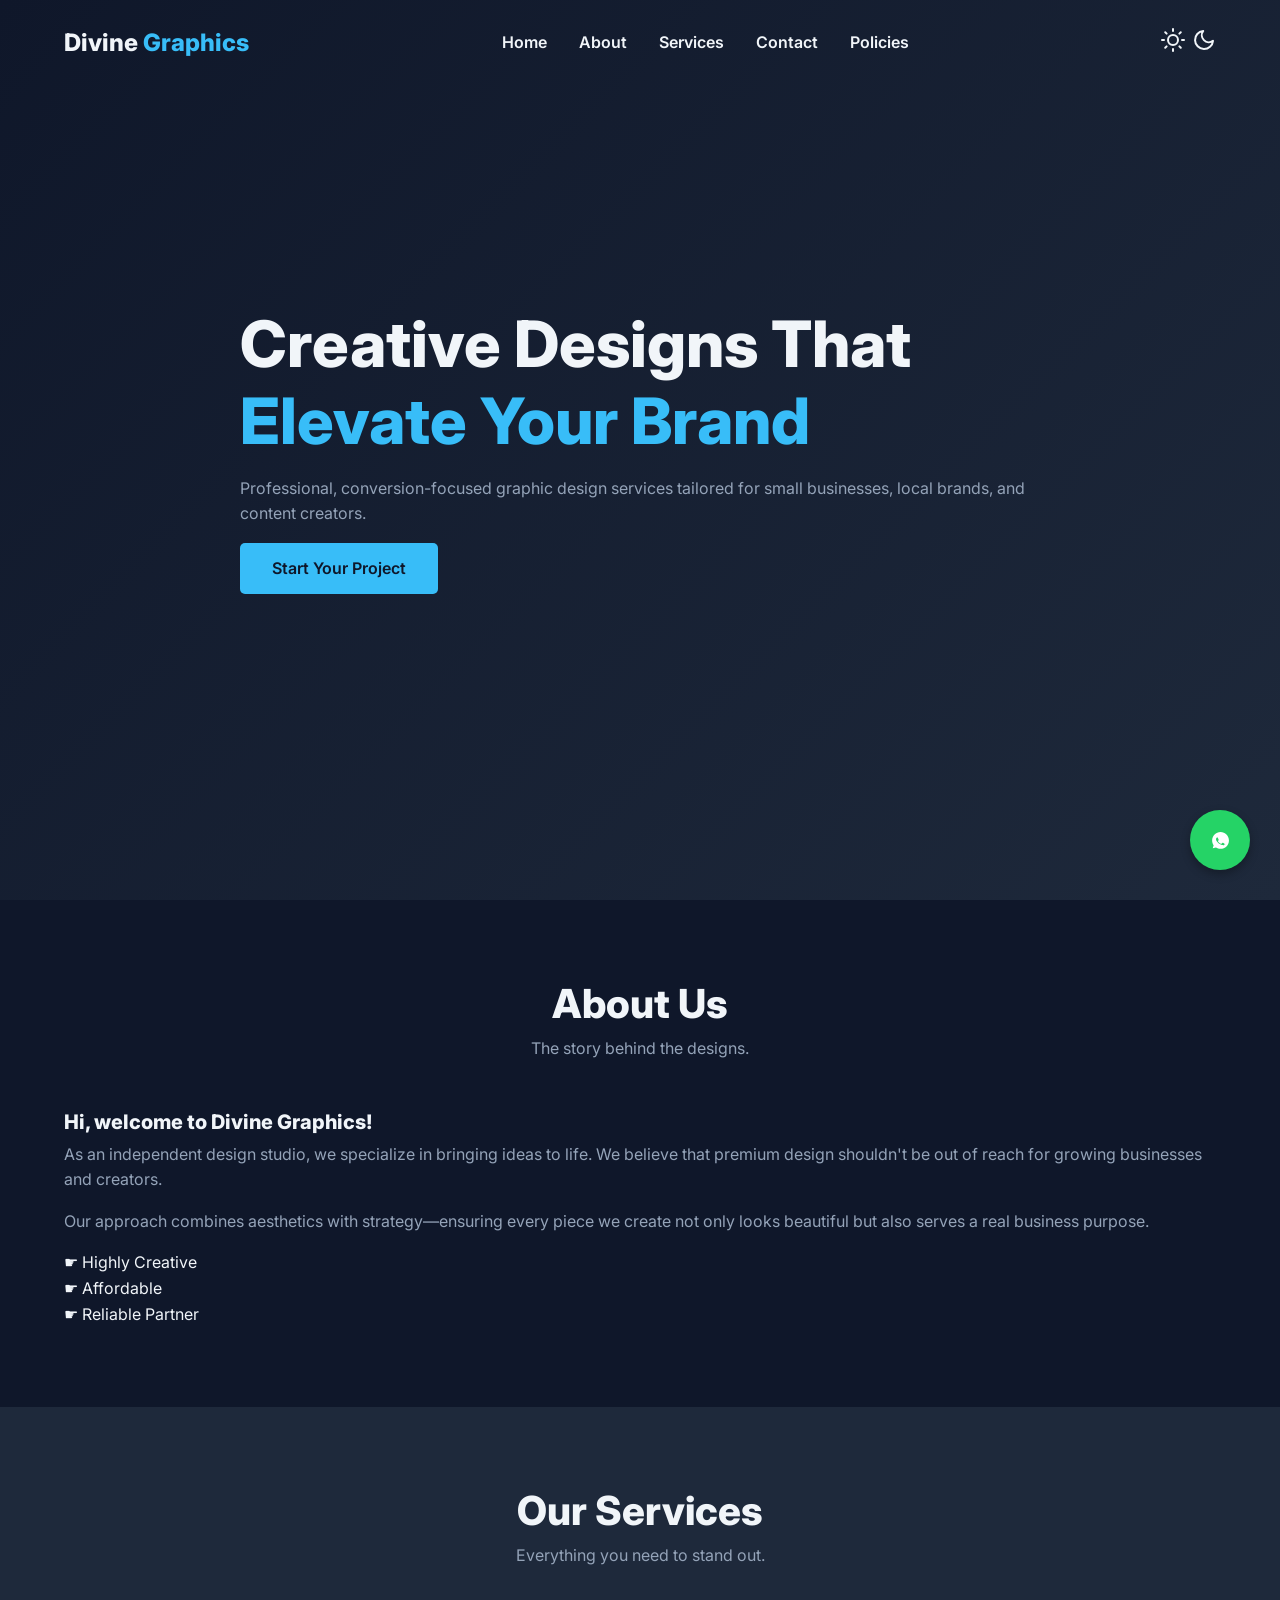
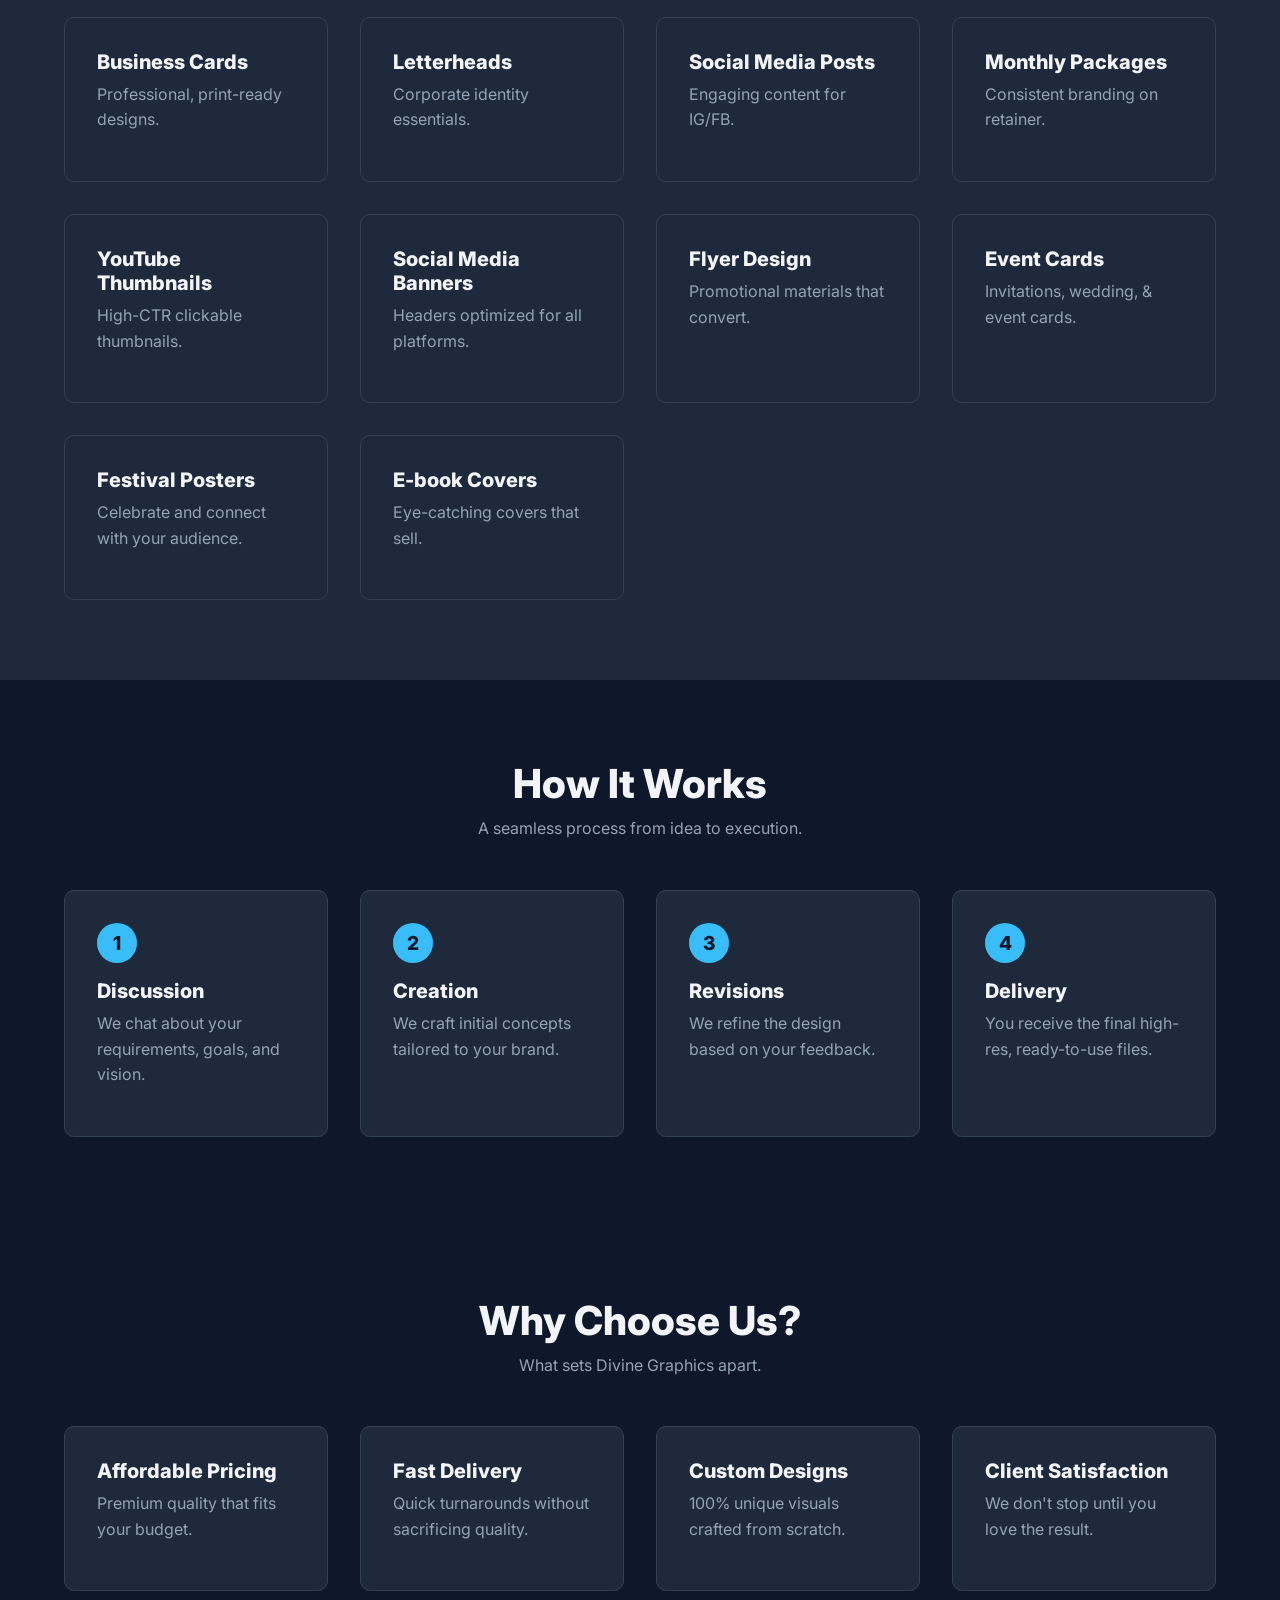
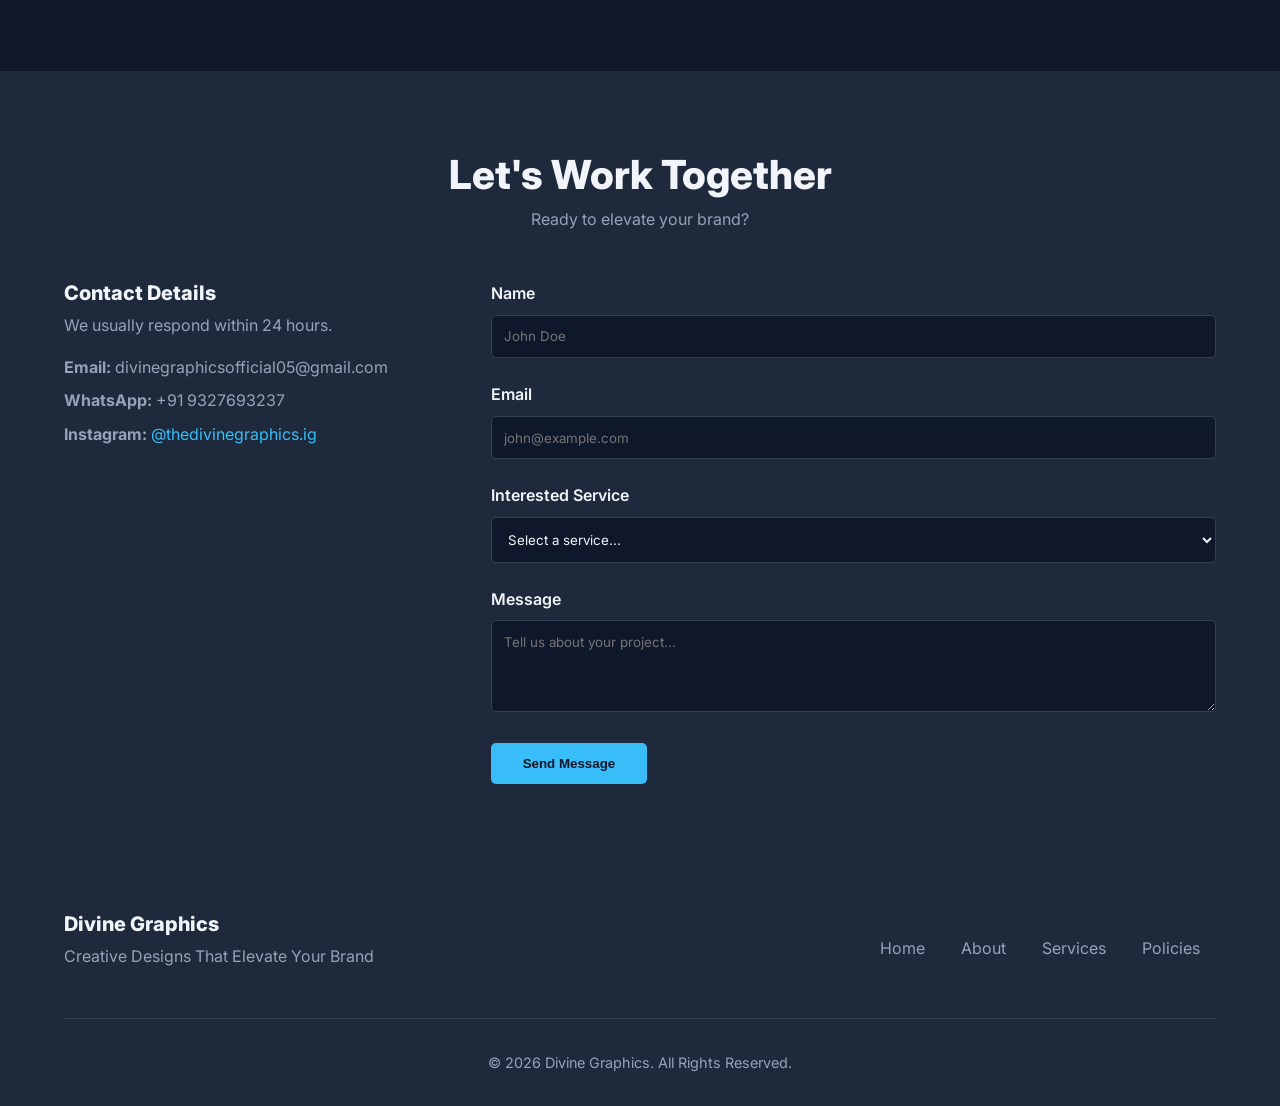
==== index.html @ d53c1978 "initial website upload" ====
<!DOCTYPE html>
<html lang="en">
<head>
    <meta charset="UTF-8">
    <meta name="viewport" content="width=device-width, initial-scale=1.0">
    <title>Divine Graphics | Creative Designs That Elevate Your Brand</title>
    <meta name="description" content="Freelance graphic design services for small businesses and creators. Elevate your brand with Divine Graphics.">
    <link href="https://fonts.googleapis.com/css2?family=Inter:wght@300;400;600;800&display=swap" rel="stylesheet">
    <link rel="stylesheet" href="style.css">
</head>
<body>
    <div class="scroll-progress" id="progressBar"></div>

    <div class="loader-wrapper" id="loader">
        <div class="loader-spinner"></div>
    </div>

    <a href="https://wa.link/51grue" class="floating-wa" target="_blank" aria-label="Chat on WhatsApp">
        <svg viewBox="0 0 24 24" fill="currentColor"><path d="M12.031 6.172c-3.181 0-5.767 2.586-5.768 5.766-.001 1.298.38 2.27 1.019 3.287l-.582 2.128 2.182-.573c.978.58 1.911.928 3.145.929 3.178 0 5.767-2.587 5.768-5.766.001-3.187-2.575-5.77-5.764-5.771zm3.392 8.244c-.144.405-.837.774-1.17.824-.299.045-.677.063-1.092-.069-.252-.08-.708-.287-1.652-.783-1.208-.633-2.016-1.859-2.078-1.944-.061-.085-.498-.664-.498-1.268s.313-.902.428-1.025c.114-.123.249-.153.332-.153.082 0 .164.001.236.004.086.004.202-.033.315.242.128.314.437 1.066.476 1.144.038.078.064.169.013.272-.051.103-.077.165-.153.256-.077.091-.164.198-.231.277-.074.085-.152.176-.065.326.088.15 .391.644.836 1.042.574.512 1.061.668 1.209.743.149.075.236.061.325-.038.089-.098.384-.447.487-.601.102-.153.205-.127.34-.076.136.051.861.406 1.009.481.149.075.249.112.285.174.036.062.036.357-.108.762z"/></svg>
    </a>

    <header id="header">
        <div class="container nav-container">
            <a href="#" class="logo">Divine <span>Graphics</span></a>
            <nav>
                <ul class="nav-links">
                    <li><a href="#home">Home</a></li>
                    <li><a href="#about">About</a></li>
                    <li><a href="#services">Services</a></li>
                    <!--<li><a href="#portfolio">Portfolio</a></li>-->
                    <li><a href="#contact">Contact</a></li>
                    <li><a href="legal.html">Policies</a></li>
                </ul>
            </nav>
            <div class="nav-actions">
                <button class="theme-toggle" id="themeToggle" aria-label="Toggle Theme">
    <svg class="sun-icon" xmlns="http://www.w3.org/2000/svg" width="24" height="24" viewBox="0 0 24 24" fill="none" stroke="currentColor" stroke-width="2" stroke-linecap="round" stroke-linejoin="round">
        <circle cx="12" cy="12" r="5"></circle>
        <line x1="12" y1="1" x2="12" y2="3"></line>
        <line x1="12" y1="21" x2="12" y2="23"></line>
        <line x1="4.22" y1="4.22" x2="5.64" y2="5.64"></line>
        <line x1="18.36" y1="18.36" x2="19.78" y2="19.78"></line>
        <line x1="1" y1="12" x2="3" y2="12"></line>
        <line x1="21" y1="12" x2="23" y2="12"></line>
        <line x1="4.22" y1="19.78" x2="5.64" y2="18.36"></line>
        <line x1="18.36" y1="5.64" x2="19.78" y2="4.22"></line>
    </svg>
    <svg class="moon-icon" xmlns="http://www.w3.org/2000/svg" width="24" height="24" viewBox="0 0 24 24" fill="none" stroke="currentColor" stroke-width="2" stroke-linecap="round" stroke-linejoin="round">
        <path d="M21 12.79A9 9 0 1 1 11.21 3 7 7 0 0 0 21 12.79z"></path>
    </svg>
</button>

                <div class="hamburger" id="hamburger">
                    <span></span><span></span><span></span>
                </div>
            </div>
        </div>
    </header>

    <main>
        <section id="home" class="hero">
            <div class="container hero-content animate-on-scroll">
                <h1>Creative Designs That <span class="text-accent">Elevate Your Brand</span></h1>
                <p>Professional, conversion-focused graphic design services tailored for small businesses, local brands, and content creators.</p>
                <a href="#contact" class="btn btn-primary">Start Your Project</a>
            </div>
        </section>

        <section id="about" class="section">
            <div class="container animate-on-scroll">
                <div class="section-title">
                    <h2>About Us</h2>
                    <p>The story behind the designs.</p>
                </div>
                <div class="about-grid">
                    <div class="about-text">
                        <h3>Hi, welcome to Divine Graphics!</h3>
                        <p>As an independent design studio, we specialize in bringing ideas to life. We believe that premium design shouldn't be out of reach for growing businesses and creators.</p>
                        <p>Our approach combines aesthetics with strategy—ensuring every piece we create not only looks beautiful but also serves a real business purpose.</p>
                        <div class="about-highlights">
                            <span>&#9755; Highly Creative</span><br>
                            <span>&#9755; Affordable</span><br>
                            <span>&#9755; Reliable Partner</span><br>
                        </div>
                    </div>
                </div>
            </div>
        </section>

        <section id="services" class="section bg-surface">
            <div class="container animate-on-scroll">
                <div class="section-title">
                    <h2>Our Services</h2>
                    <p>Everything you need to stand out.</p>
                </div>
                <div class="services-grid">
                    <div class="service-card"><h3>Business Cards</h3><p>Professional, print-ready designs.</p></div>
                    <div class="service-card"><h3>Letterheads</h3><p>Corporate identity essentials.</p></div>
                    <div class="service-card"><h3>Social Media Posts</h3><p>Engaging content for IG/FB.</p></div>
                    <div class="service-card"><h3>Monthly Packages</h3><p>Consistent branding on retainer.</p></div>
                    <div class="service-card"><h3>YouTube Thumbnails</h3><p>High-CTR clickable thumbnails.</p></div>
                    <div class="service-card"><h3>Social Media Banners</h3><p>Headers optimized for all platforms.</p></div>
                    <div class="service-card"><h3>Flyer Design</h3><p>Promotional materials that convert.</p></div>
                    <div class="service-card"><h3>Event Cards</h3><p>Invitations, wedding, & event cards.</p></div>
                    <div class="service-card"><h3>Festival Posters</h3><p>Celebrate and connect with your audience.</p></div>
                    <div class="service-card"><h3>E-book Covers</h3><p>Eye-catching covers that sell.</p></div>
                </div>
            </div>
        </section>

        <section id="process" class="section">
            <div class="container animate-on-scroll">
                <div class="section-title">
                    <h2>How It Works</h2>
                    <p>A seamless process from idea to execution.</p>
                </div>
                <div class="process-grid">
                    <div class="process-step">
                        <div class="step-num">1</div>
                        <h3>Discussion</h3>
                        <p>We chat about your requirements, goals, and vision.</p>
                    </div>
                    <div class="process-step">
                        <div class="step-num">2</div>
                        <h3>Creation</h3>
                        <p>We craft initial concepts tailored to your brand.</p>
                    </div>
                    <div class="process-step">
                        <div class="step-num">3</div>
                        <h3>Revisions</h3>
                        <p>We refine the design based on your feedback.</p>
                    </div>
                    <div class="process-step">
                        <div class="step-num">4</div>
                        <h3>Delivery</h3>
                        <p>You receive the final high-res, ready-to-use files.</p>
                    </div>
                </div>
            </div>
        </section>

<!--        <section id="portfolio" class="section bg-surface">
            <div class="container animate-on-scroll">
                <div class="section-title">
                    <h2>Portfolio</h2>
                    <p>A glimpse into our recent work.</p>
                </div>
                <div class="portfolio-grid">
                    <div class="portfolio-item"><img src="https://images.unsplash.com/photo-1626785774573-4b799315345d?ixlib=rb-1.2.1&auto=format&fit=crop&w=800&q=80" alt="Portfolio 1" loading="lazy"></div>
                    <div class="portfolio-item"><img src="https://images.unsplash.com/photo-1611162617474-5b21e879e113?ixlib=rb-1.2.1&auto=format&fit=crop&w=800&q=80" alt="Portfolio 2" loading="lazy"></div>
                    <div class="portfolio-item"><img src="https://images.unsplash.com/photo-1621609764095-b32bbe35cf3a?ixlib=rb-1.2.1&auto=format&fit=crop&w=800&q=80" alt="Portfolio 3" loading="lazy"></div>
                    <div class="portfolio-item"><img src="https://images.unsplash.com/photo-1586717791821-3f44a563fa4c?ixlib=rb-1.2.1&auto=format&fit=crop&w=800&q=80" alt="Portfolio 4" loading="lazy"></div>
                    <div class="portfolio-item"><img src="https://images.unsplash.com/photo-1542744094-3a31f272c490?ixlib=rb-1.2.1&auto=format&fit=crop&w=800&q=80" alt="Portfolio 5" loading="lazy"></div>
                    <div class="portfolio-item"><img src="https://images.unsplash.com/photo-1600132806370-bf17e65e942f?ixlib=rb-1.2.1&auto=format&fit=crop&w=800&q=80" alt="Portfolio 6" loading="lazy"></div>
                </div>
            </div>
        </section>
-->
        <section id="why-us" class="section">
            <div class="container animate-on-scroll">
                <div class="section-title">
                    <h2>Why Choose Us?</h2>
                    <p>What sets Divine Graphics apart.</p>
                </div>
                <div class="features-grid">
                    <div class="feature-card"><h3>Affordable Pricing</h3><p>Premium quality that fits your budget.</p></div>
                    <div class="feature-card"><h3>Fast Delivery</h3><p>Quick turnarounds without sacrificing quality.</p></div>
                    <div class="feature-card"><h3>Custom Designs</h3><p>100% unique visuals crafted from scratch.</p></div>
                    <div class="feature-card"><h3>Client Satisfaction</h3><p>We don't stop until you love the result.</p></div>
                </div>
            </div>
        </section>

        <section id="contact" class="section bg-surface">
            <div class="container animate-on-scroll">
                <div class="section-title">
                    <h2>Let's Work Together</h2>
                    <p>Ready to elevate your brand?</p>
                </div>
                <div class="contact-wrapper">
                    <div class="contact-info">
                        <h3>Contact Details</h3>
                        <p>We usually respond within 24 hours.</p>
                        <ul>
                            <li><strong>Email:</strong> divinegraphicsofficial05@gmail.com</li>
                            <li><strong>WhatsApp:</strong> +91 9327693237</li>
                            <li><strong>Instagram:</strong> <a href="https://instagram.com/thedivinegraphics.ig" target="_blank">@thedivinegraphics.ig</a></li>
                        </ul>
                    </div>
                    <div class="contact-form">
                        <form action="https://formsubmit.co/divinegraphicsofficial05@gmail.com" method="POST">
                            <input type="hidden" name="_subject" value="New Inquiry - Divine Graphics">
                            <input type="hidden" name="_captcha" value="false">
                            <input type="hidden" name="_next" value="https://yourwebsite.com/thanks.html"> <div class="form-group">
                                <label for="name">Name</label>
                                <input type="text" id="name" name="name" required placeholder="John Doe">
                            </div>
                            <div class="form-group">
                                <label for="email">Email</label>
                                <input type="email" id="email" name="email" required placeholder="john@example.com">
                            </div>
                            <div class="form-group">
                                <label for="service">Interested Service</label>
                                <select id="service" name="service" required>
                                    <option value="" disabled selected>Select a service...</option>
                                    <option value="Social Media">Social Media Posts / Banners</option>
                                    <option value="Print">Business Cards / Letterheads / Flyers</option>
                                    <option value="YouTube">YouTube Thumbnails</option>
                                    <option value="Package">Monthly Package</option>
                                    <option value="Event">Events Cards / Wedding Card</option>
                                    <option value="E-Book">E-Book Cover</option>
                                    <option value="Other">Other</option>
                                </select>
                            </div>
                            <div class="form-group">
                                <label for="message">Message</label>
                                <textarea id="message" name="message" rows="4" required placeholder="Tell us about your project..."></textarea>
                            </div>
                            <button type="submit" class="btn btn-primary">Send Message</button>
                        </form>
                    </div>
                </div>
            </div>
        </section>
    </main>

    <footer>
        <div class="container footer-content">
            <div class="footer-brand">
                <h3>Divine Graphics</h3>
                <p>Creative Designs That Elevate Your Brand</p>
            </div>
            <div class="footer-links">
                <a href="#home">Home</a>
                <a href="#about">About</a>
                <a href="#services">Services</a>
                <!--<a href="#portfolio">Portfolio</a>-->
                <a href="legal.html">Policies</a>
            </div>
        </div>
        <div class="footer-bottom">
            <p>&copy; <span id="year"></span> Divine Graphics. All Rights Reserved.</p>
        </div>
    </footer>

    <script src="script.js"></script>
</body>
</html>
---- style.css ----
/* Base & CSS Variables */
:root {
    /* Default Dark Theme */
    --bg-color: #0f172a;
    --surface-color: #1e293b;
    --text-color: #f1f5f9;
    --text-muted: #94a3b8;
    --accent-color: #38bdf8;
    --accent-hover: #0284c7;
    --border-color: #334155;
    
    --font-main: 'Inter', sans-serif;
    --transition: 0.3s ease-in-out;
}

[data-theme="light"] {
    --bg-color: #f8fafc;
    --surface-color: #ffffff;
    --text-color: #0f172a;
    --text-muted: #475569;
    --border-color: #e2e8f0;
}

* {
    margin: 0;
    padding: 0;
    box-sizing: border-box;
}

html {
    scroll-behavior: smooth;
}

body {
    font-family: var(--font-main);
    background-color: var(--bg-color);
    color: var(--text-color);
    line-height: 1.6;
    overflow-x: hidden;
    transition: background-color var(--transition), color var(--transition);
}

.container {
    width: 90%;
    max-width: 1200px;
    margin: 0 auto;
}

.bg-surface { background-color: var(--surface-color); }
.text-accent { color: var(--accent-color); }

/* Typography */
h1, h2, h3 { font-weight: 800; line-height: 1.2; }
h1 { font-size: clamp(2.5rem, 5vw, 4rem); margin-bottom: 1rem; }
h2 { font-size: clamp(2rem, 4vw, 2.5rem); margin-bottom: 0.5rem; }
h3 { font-size: 1.25rem; margin-bottom: 0.5rem; }
p { color: var(--text-muted); margin-bottom: 1rem; }

/* Buttons */
.btn {
    display: inline-block;
    padding: 0.8rem 2rem;
    border-radius: 5px;
    text-decoration: none;
    font-weight: 600;
    cursor: pointer;
    transition: var(--transition);
    border: none;
}
.btn-primary {
    background-color: var(--accent-color);
    color: #0f172a; /* high contrast on accent */
}
.btn-primary:hover {
    background-color: var(--accent-hover);
    color: #fff;
    transform: translateY(-2px);
}

/* Scroll Progress */
.scroll-progress {
    position: fixed;
    top: 0; left: 0; width: 0%; height: 4px;
    background-color: var(--accent-color);
    z-index: 1000;
    transition: width 0.1s;
}

/* Loader */
.loader-wrapper {
    position: fixed;
    top: 0; left: 0; width: 100%; height: 100%;
    background-color: var(--bg-color);
    display: flex; justify-content: center; align-items: center;
    z-index: 9999;
    transition: opacity 0.5s ease;
}
.loader-spinner {
    width: 50px; height: 50px;
    border: 5px solid var(--surface-color);
    border-top: 5px solid var(--accent-color);
    border-radius: 50%;
    animation: spin 1s linear infinite;
}
@keyframes spin { 0% { transform: rotate(0deg); } 100% { transform: rotate(360deg); } }

/* Floating WhatsApp */
.floating-wa {
    position: fixed;
    bottom: 30px; right: 30px;
    width: 60px; height: 60px;
    background-color: #25D366; color: white;
    border-radius: 50%;
    display: flex; justify-content: center; align-items: center;
    box-shadow: 0 4px 10px rgba(0,0,0,0.3);
    z-index: 900;
    transition: transform var(--transition);
}
.floating-wa svg { width: 35px; height: 35px; }
.floating-wa:hover { transform: scale(1.1); }

/* Header & Nav */
header {
    position: fixed; top: 0; width: 100%;
    padding: 1.5rem 0;
    z-index: 100;
    transition: var(--transition);
}
header.scrolled {
    background-color: var(--surface-color);
    padding: 1rem 0;
    box-shadow: 0 2px 10px rgba(0,0,0,0.1);
}
.nav-container { display: flex; justify-content: space-between; align-items: center; }
.logo { font-size: 1.5rem; font-weight: 800; text-decoration: none; color: var(--text-color); }
.logo span { color: var(--accent-color); }
.nav-links { list-style: none; display: flex; gap: 2rem; }
.nav-links a { text-decoration: none; color: var(--text-color); font-weight: 600; transition: color var(--transition); }
.nav-links a:hover, .nav-links a.active { color: var(--accent-color); }
.nav-actions { display: flex; align-items: center; gap: 1rem; }
.theme-toggle { background: none; border: none; font-size: 1.5rem; cursor: pointer; color: var(--text-color); }
.hamburger { display: none; flex-direction: column; gap: 5px; cursor: pointer; }
.hamburger span { width: 25px; height: 3px; background-color: var(--text-color); transition: var(--transition); }

/* Layout Sections */
.section { padding: 5rem 0; }
.section-title { text-align: center; margin-bottom: 3rem; }

/* Hero */
.hero {
    height: 100vh;
    display: flex; align-items: center;
    background: linear-gradient(135deg, var(--bg-color) 0%, var(--surface-color) 100%);
}
.hero-content { max-width: 800px; text-align: left; }

/* Grids */
.services-grid, .features-grid, .process-grid {
    display: grid;
    grid-template-columns: repeat(auto-fit, minmax(250px, 1fr));
    gap: 2rem;
}
.service-card, .feature-card, .process-step {
    background: var(--surface-color);
    padding: 2rem; border-radius: 10px;
    border: 1px solid var(--border-color);
    transition: transform var(--transition), box-shadow var(--transition);
}
.service-card:hover, .feature-card:hover {
    transform: translateY(-5px);
    box-shadow: 0 10px 20px rgba(0,0,0,0.2);
    border-color: var(--accent-color);
}
.step-num {
    width: 40px; height: 40px;
    background: var(--accent-color); color: #0f172a;
    display: flex; justify-content: center; align-items: center;
    border-radius: 50%; font-weight: 800; font-size: 1.2rem;
    margin-bottom: 1rem;
}

/* Portfolio Grid */
.portfolio-grid {
   /* display: hidden;*/
    display: grid;
    grid-template-columns: repeat(auto-fit, minmax(300px, 1fr));
    gap: 1.5rem;
}
.portfolio-item {
    overflow: hidden; border-radius: 10px;
    position: relative; aspect-ratio: 4/3;
}
.portfolio-item img {
    width: 100%; height: 100%; object-fit: cover;
    transition: transform 0.5s ease;
}
.portfolio-item:hover img { transform: scale(1.1); }
.portfolio-item::after {
    content: ''; position: absolute; inset: 0;
    background: linear-gradient(to top, rgba(15, 23, 42, 0.8), transparent);
    opacity: 0; transition: opacity var(--transition);
}
.portfolio-item:hover::after { opacity: 1; }

/* Contact Form */
.contact-wrapper {
    display: grid; grid-template-columns: 1fr 2fr; gap: 4rem;
}
.contact-info ul { list-style: none; margin-top: 1rem; }
.contact-info li { margin-bottom: 0.5rem; color: var(--text-muted); }
.contact-info a { color: var(--accent-color); text-decoration: none; }
.form-group { margin-bottom: 1.5rem; }
.form-group label { display: block; margin-bottom: 0.5rem; font-weight: 600; }
.form-group input, .form-group select, .form-group textarea {
    width: 100%; padding: 0.8rem;
    background: var(--bg-color); color: var(--text-color);
    border: 1px solid var(--border-color); border-radius: 5px;
    font-family: var(--font-main);
}
.form-group input:focus, .form-group select:focus, .form-group textarea:focus {
    outline: none; border-color: var(--accent-color);
}

/* Footer */
footer { background: var(--surface-color); padding: 3rem 0 1rem; text-align: center; }
.footer-content { display: flex; justify-content: space-between; align-items: center; flex-wrap: wrap; margin-bottom: 2rem; border-bottom: 1px solid var(--border-color); padding-bottom: 2rem; }
.footer-brand { text-align: left; }
.footer-links a { color: var(--text-muted); text-decoration: none; margin: 0 1rem; transition: color var(--transition); }
.footer-links a:hover { color: var(--accent-color); }
.footer-bottom p { font-size: 0.9rem; }

/* Animations */
.animate-on-scroll { opacity: 0; transform: translateY(30px); transition: opacity 0.6s ease-out, transform 0.6s ease-out; }
.animate-on-scroll.is-visible { opacity: 1; transform: translateY(0); }

/* Legal Page Tabs */
.tab-container { margin-top: 2rem; }
.tab-buttons { display: flex; gap: 1rem; border-bottom: 2px solid var(--border-color); margin-bottom: 2rem; }
.tab-btn { background: none; border: none; padding: 1rem 2rem; color: var(--text-muted); font-size: 1.1rem; font-weight: 600; cursor: pointer; transition: var(--transition); }
.tab-btn.active { color: var(--accent-color); border-bottom: 2px solid var(--accent-color); margin-bottom: -2px; }
.tab-content { display: none; animation: fadeIn 0.4s ease-out; }
.tab-content.active { display: block; }
.tab-content ul { padding-left: 1.5rem; margin-bottom: 1rem; color: var(--text-muted); }
@keyframes fadeIn { from { opacity: 0; } to { opacity: 1; } }

/* Media Queries */
@media (max-width: 768px) {
    .hamburger { display: flex; }
    .nav-links {
        position: absolute; top: 100%; left: 0; width: 100%;
        background: var(--surface-color);
        flex-direction: column; text-align: center; gap: 0;
        max-height: 0; overflow: hidden; transition: max-height 0.4s ease;
    }
    .nav-links.nav-active { max-height: 400px; }
    .nav-links li { padding: 1rem 0; border-bottom: 1px solid var(--border-color); }
    .contact-wrapper { grid-template-columns: 1fr; }
    .footer-content { flex-direction: column; text-align: center; gap: 1.5rem; }
    .footer-brand { text-align: center; }
}
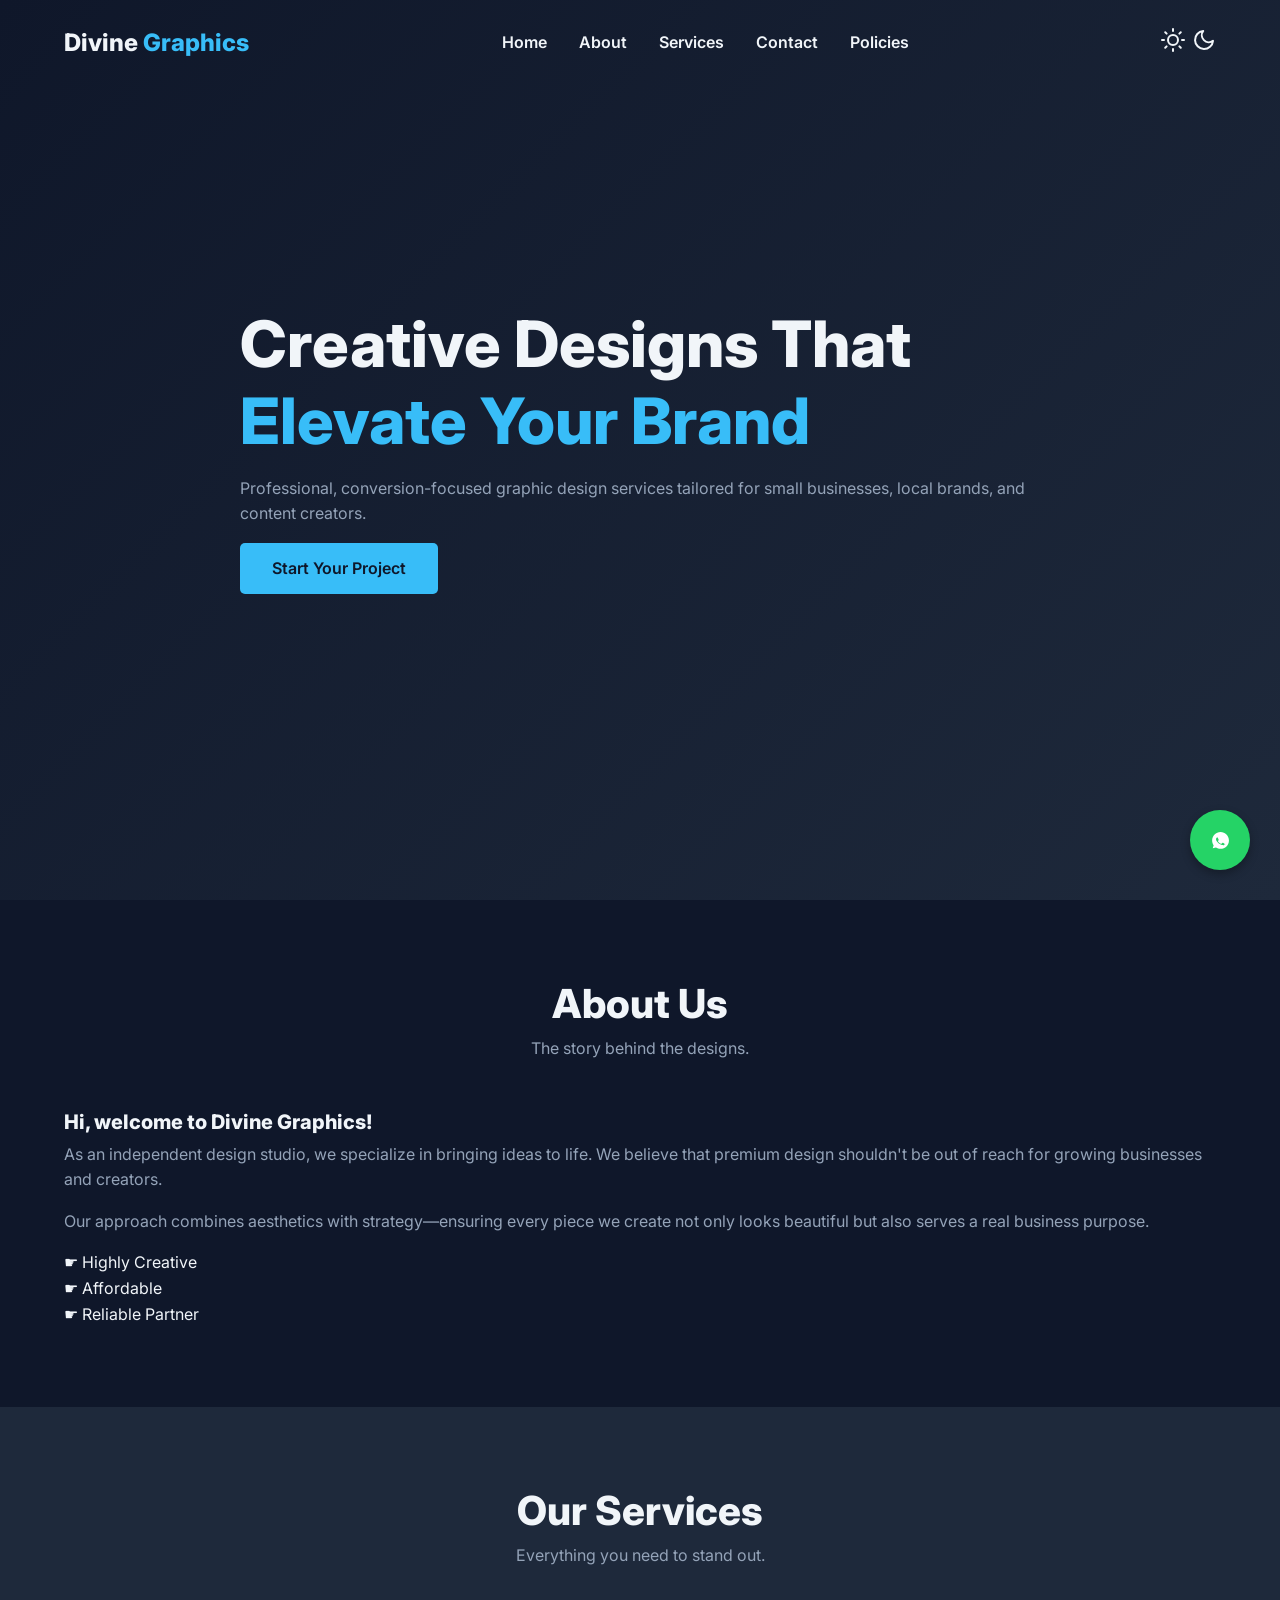
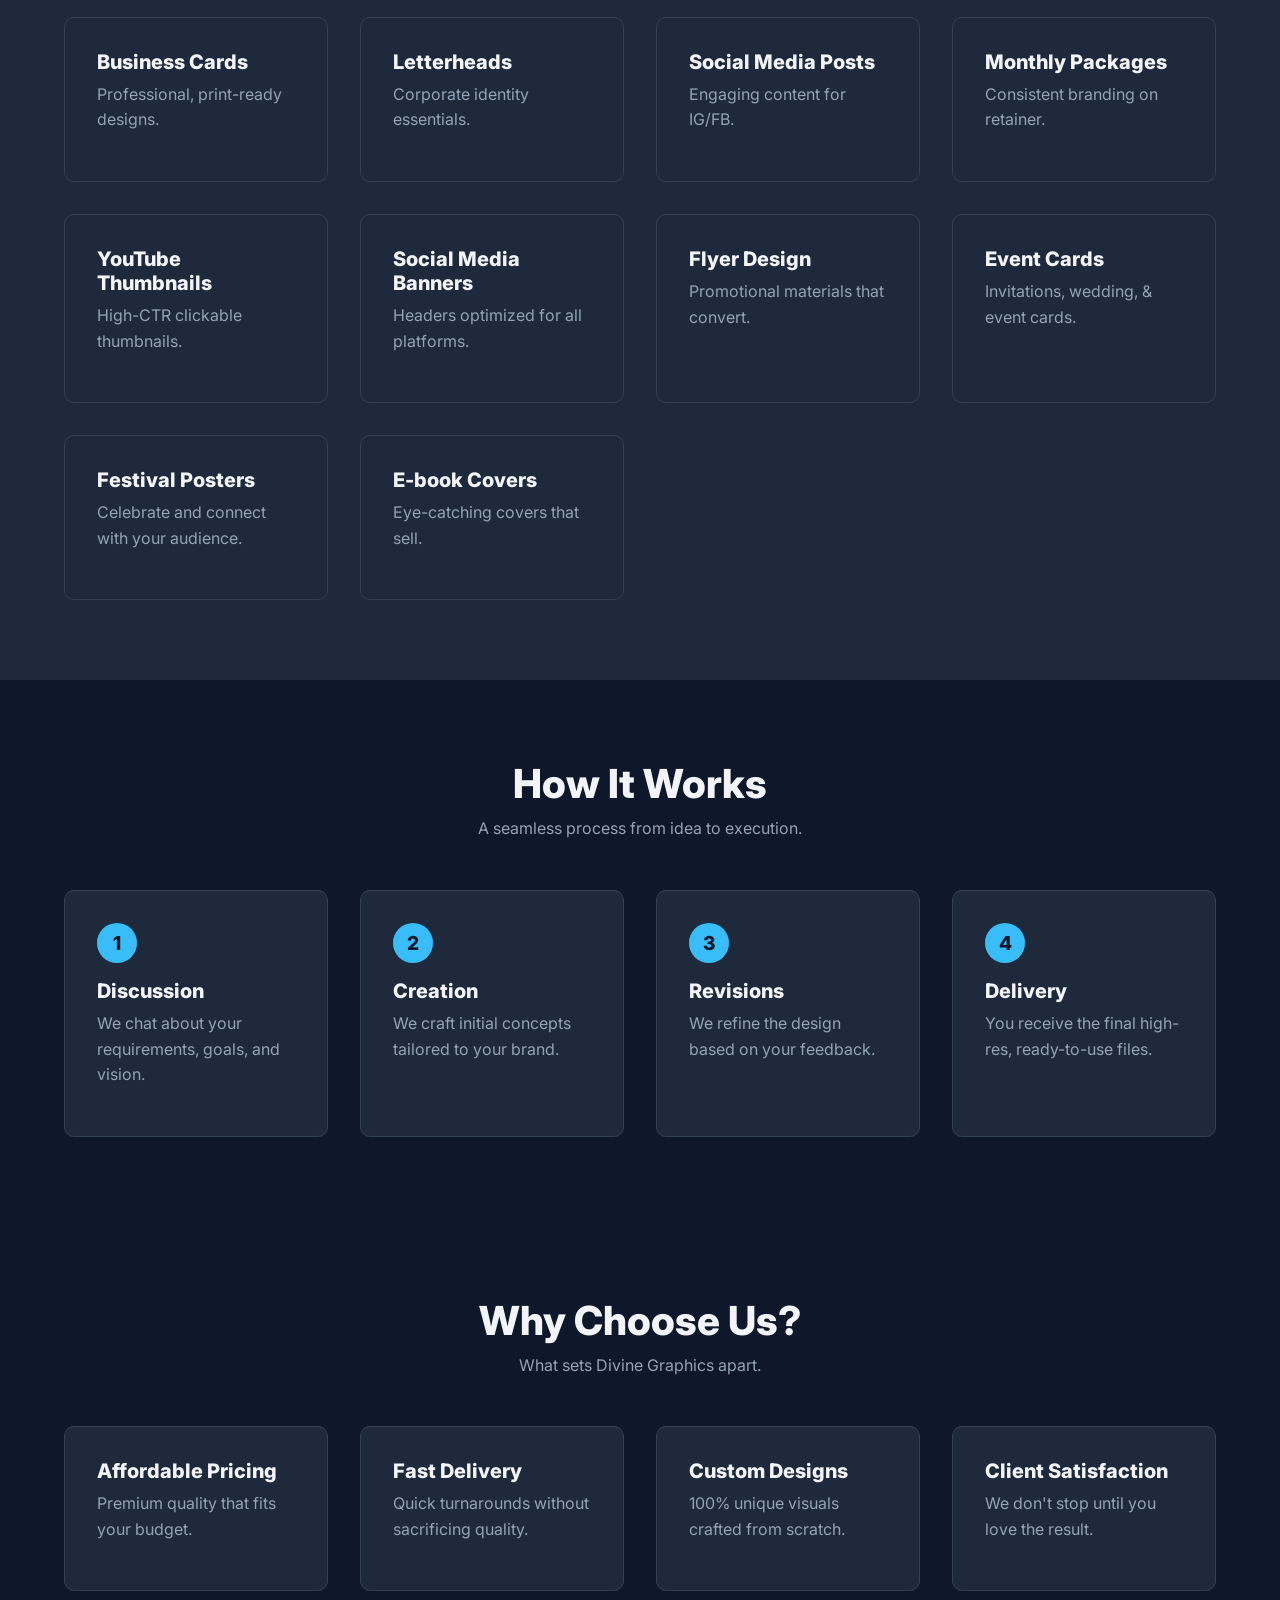
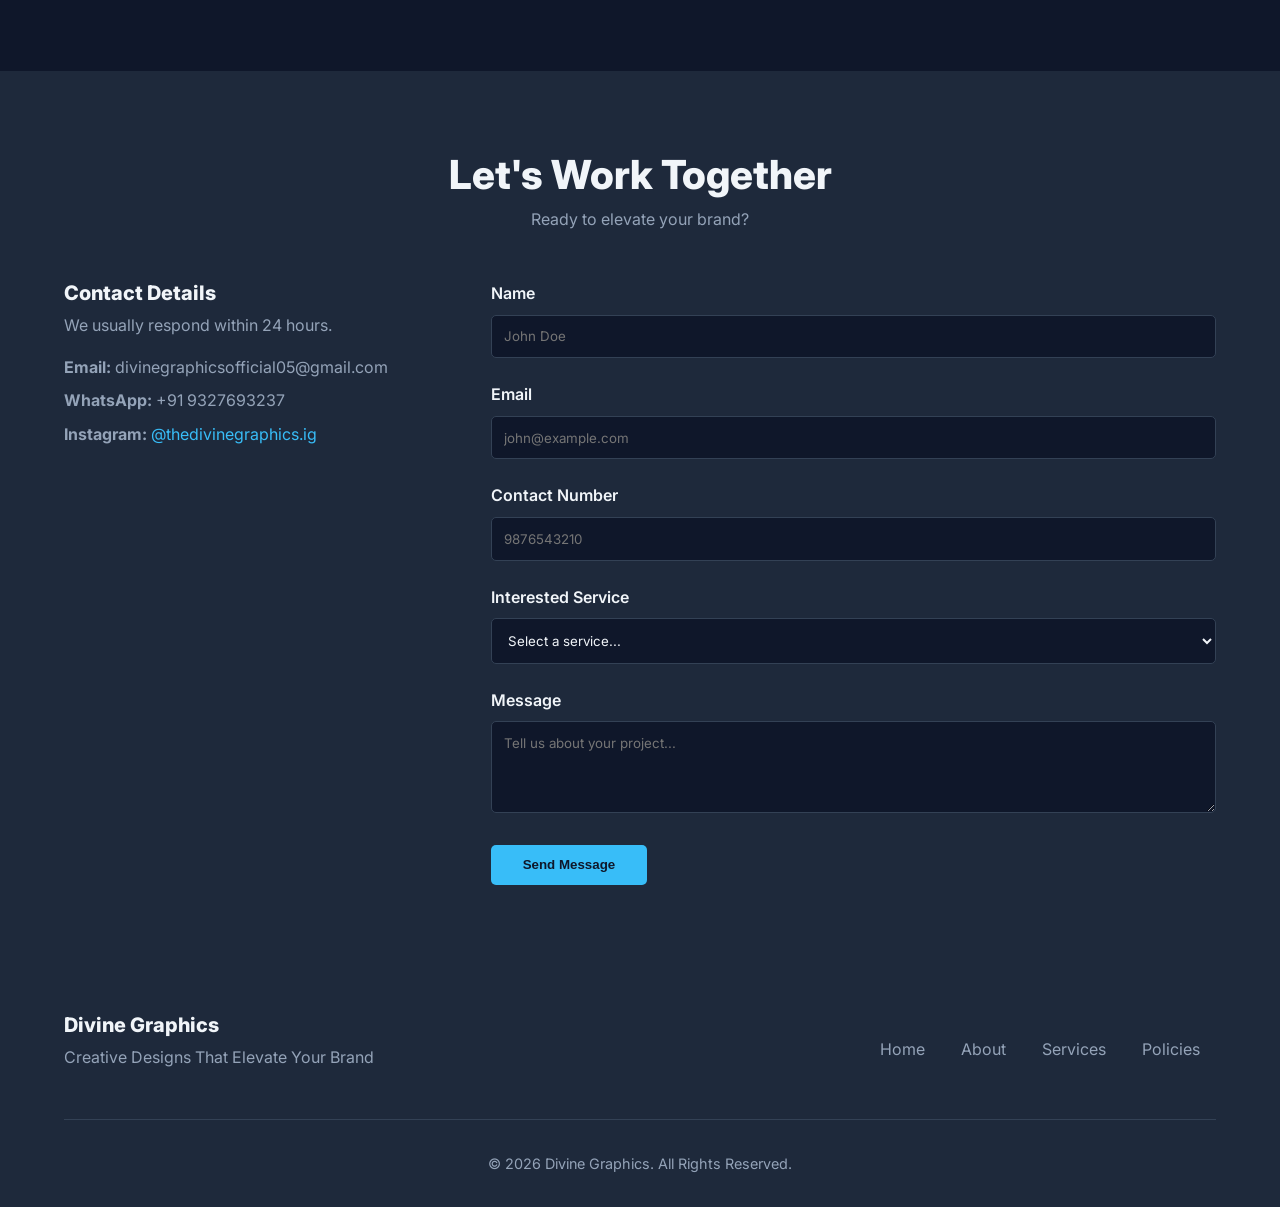
==== commit 505075e4: "Update index.html" ====
--- a/index.html
+++ b/index.html
@@ -199,6 +199,11 @@
                                 <label for="email">Email</label>
                                 <input type="email" id="email" name="email" required placeholder="john@example.com">
                             </div>
+                              <div class="form-group">
+                                <label for="phone">Contact Number</label>
+                                <input type="tel" id="phone" name="phone" required placeholder="9876543210">
+                            </div>
+                            
                             <div class="form-group">
                                 <label for="service">Interested Service</label>
                                 <select id="service" name="service" required>
